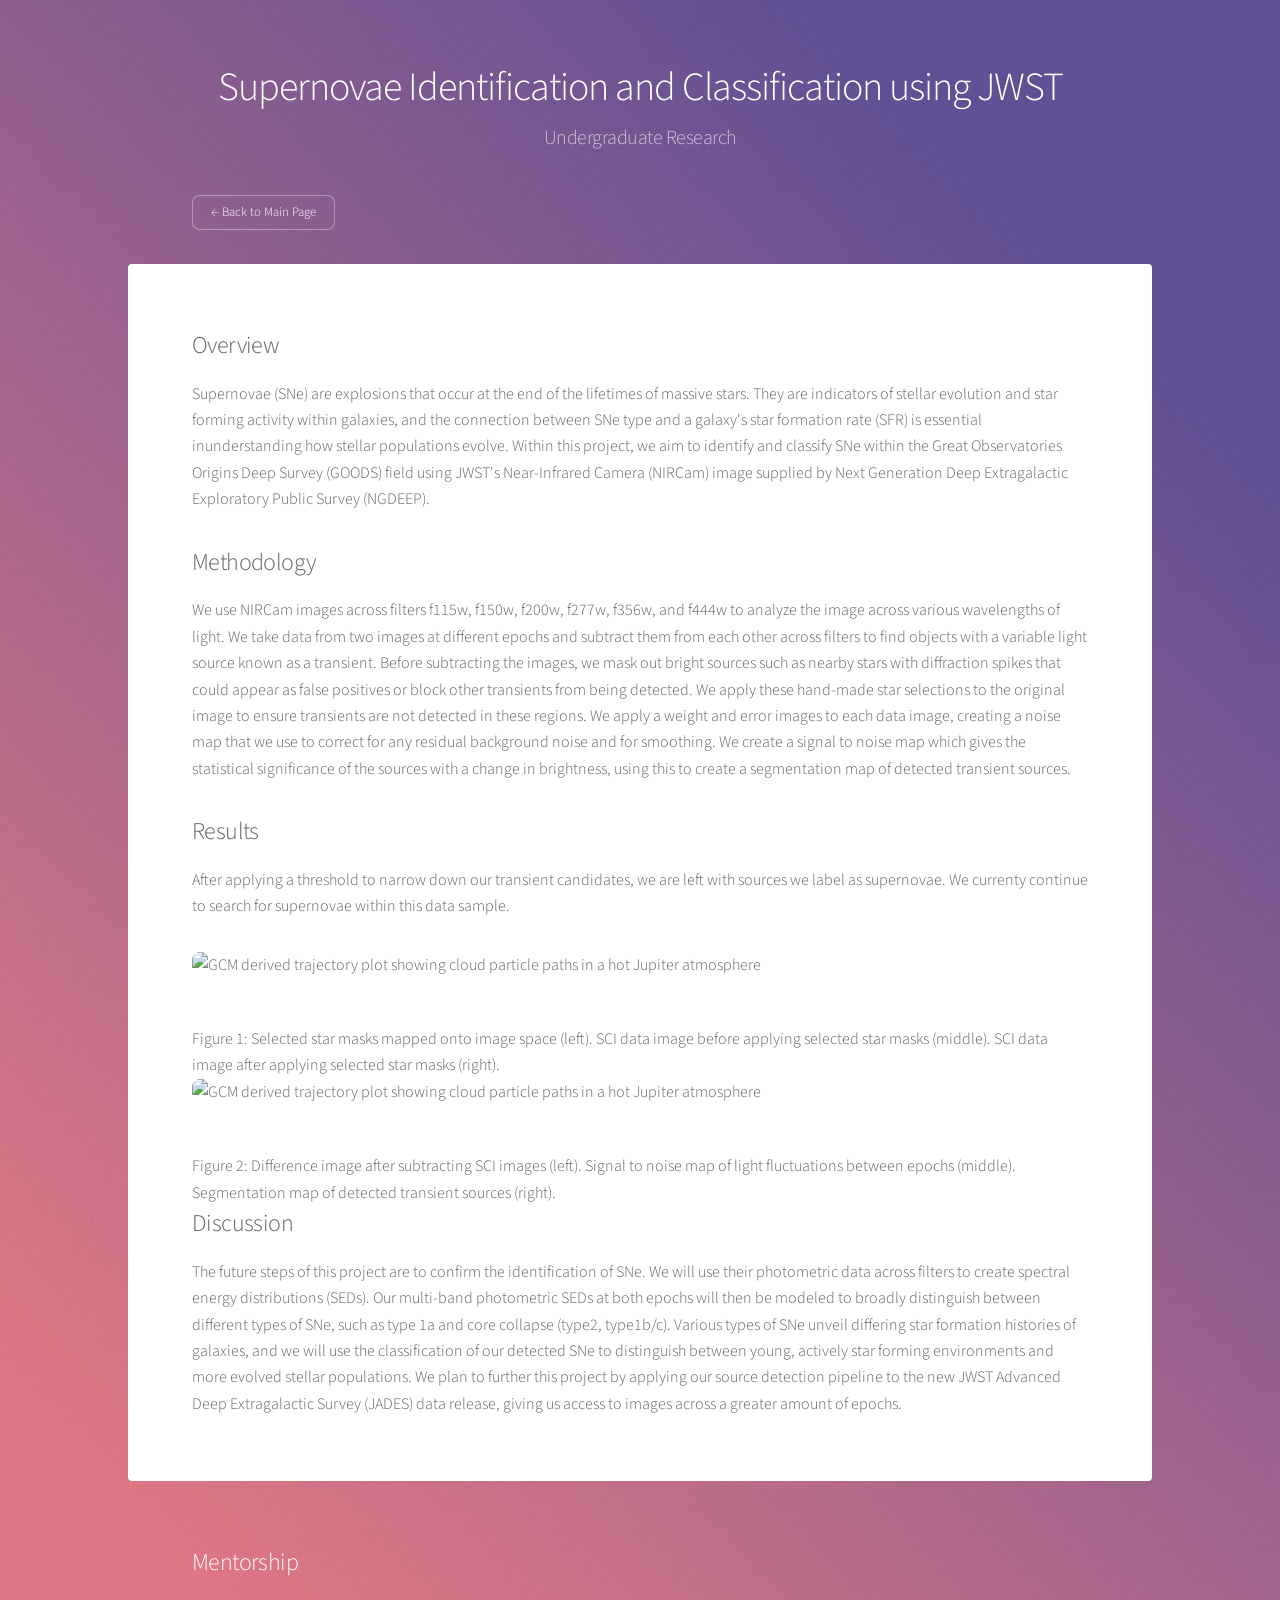
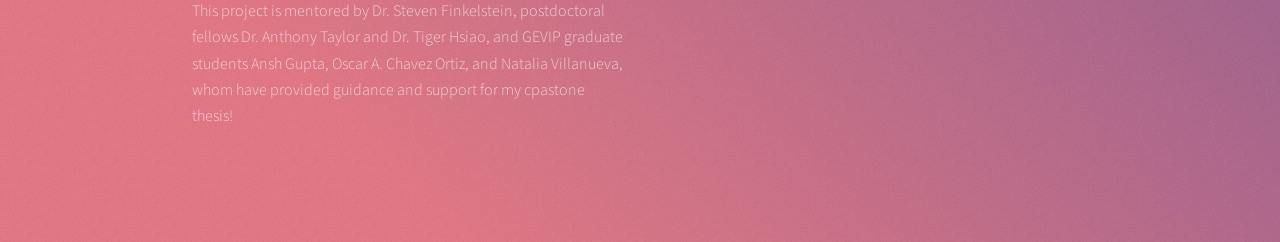
==== gevip_group.html @ 4cee55c4 "Add files via upload" ====
<!DOCTYPE HTML>
<!--
	Stellar by HTML5 UP
	html5up.net | @ajlkn
	Free for personal and commercial use under the CCA 3.0 license (html5up.net/license)
-->
<html>
	<head>
		<title>GEVIP Research</title>
		<meta charset="utf-8" />
		<meta name="viewport" content="width=device-width, initial-scale=1, user-scalable=no" />
		<link rel="stylesheet" href="assets/css/main.css" />
		<noscript><link rel="stylesheet" href="assets/css/noscript.css" /></noscript>
	</head>
	<body class="is-preload">

		<!-- Wrapper -->
			<div id="wrapper">

				<!-- Header -->
					<header id="header">
						<h1>Supernovae Identification and Classification using JWST
						</h1>
						<p>Undergraduate Research</p>

					<ul class="actions" >
   						<li><a href="index.html#research" class="button small">← Back to Main Page</a></li>
					</ul>

					</header>
					
					





				<!-- Main -->
					<div id="main">

						<!-- Content -->
							<section id="content" class="main">
								<!-- <span class="image main"><img src="images/pic04.jpg" alt="" /></span> -->
								
								<h2>Overview</h2>
								<p>
									Supernovae (SNe) are explosions that occur at the end of the lifetimes of massive stars. They are indicators of stellar evolution and star forming activity within galaxies, and the connection between SNe type and a galaxy's star formation rate (SFR) is essential inunderstanding how stellar populations evolve. Within this project, we aim to identify and classify SNe within the Great Observatories Origins Deep Survey (GOODS) field using JWST's Near-Infrared Camera (NIRCam) image supplied by Next Generation Deep Extragalactic Exploratory Public Survey (NGDEEP).
								</p>
								
								<h2>Methodology</h2>
								<p>We use NIRCam images across filters f115w, f150w, f200w, f277w, f356w, and f444w to analyze the image across various wavelengths of light. We take data from two images at different epochs and subtract them from each other across filters to find objects with a variable light source known as a transient. Before subtracting the images, we mask out bright sources such as nearby stars with diffraction spikes that could appear as false positives or block other transients from being detected. We apply these hand-made star selections to the original image to ensure transients are not detected in these regions. We apply a weight and error images to each data image, creating a noise map that we use to correct for any residual background noise and for smoothing. We create a signal to noise map which gives the statistical significance of the sources with a change in brightness, using this to create a segmentation map of detected transient sources. </p>								


								<h2>Results</h2>
								<p>After applying a threshold to narrow down our transient candidates, we are left with sources we label as supernovae. We currenty continue to search for supernovae within this data sample.</p>
								<div class = "figure-row">
									<figure>
    									<span class="image main"><img src="images/gevip_masking.png" alt="GCM derived trajectory plot showing cloud particle paths in a hot Jupiter atmosphere" /></span>
    									<figcaption>Figure 1: Selected star masks mapped onto image space (left). SCI data image before applying selected star masks (middle). SCI data image after applying selected star masks (right).</figcaption>
									</figure>

									<figure>
    									<span class="image main"><img src="images/gevip_seg.png" alt="GCM derived trajectory plot showing cloud particle paths in a hot Jupiter atmosphere" /></span>
    									<figcaption>Figure 2: Difference image after subtracting SCI images (left). Signal to noise map of light fluctuations between epochs (middle). Segmentation map of detected transient sources (right).</figcaption>
									</figure>
								</div>
								
					
								<h2>Discussion</h2>
								<p>The future steps of this project are to confirm the identification of SNe. We will use their photometric data across filters to create spectral energy distributions (SEDs). Our multi-band photometric SEDs at both epochs will then be modeled to broadly distinguish between different types of SNe, such as type 1a and core collapse (type2, type1b/c). Various types of SNe unveil differing star formation histories of galaxies, and we will use the classification of our detected SNe to distinguish between young, actively star forming environments and more evolved stellar populations. We plan to further this project by applying our source detection pipeline to the new JWST Advanced Deep Extragalactic Survey (JADES) data release, giving us access to images across a greater amount of epochs. </p>
							
							</section>

					</div>

				<!-- Footer -->
					<footer id="footer">
						<section>
							<h2>Mentorship</h2>
							<p>
								This project is mentored by Dr. Steven Finkelstein, postdoctoral fellows Dr. Anthony Taylor and Dr. Tiger Hsiao, and GEVIP graduate students Ansh Gupta, Oscar A. Chavez Ortiz, and Natalia Villanueva, whom have provided guidance and support for my cpastone thesis!
							</p>
							
						</section>
						
						<!-- <p class="copyright">&copy; Untitled. Design: <a href="https://html5up.net">HTML5 UP</a>.</p> -->
					</footer>

			</div>

		<!-- Scripts -->
			<script src="assets/js/jquery.min.js"></script>
			<script src="assets/js/jquery.scrollex.min.js"></script>
			<script src="assets/js/jquery.scrolly.min.js"></script>
			<script src="assets/js/browser.min.js"></script>
			<script src="assets/js/breakpoints.min.js"></script>
			<script src="assets/js/util.js"></script>
			<script src="assets/js/main.js"></script>

	</body>
</html>
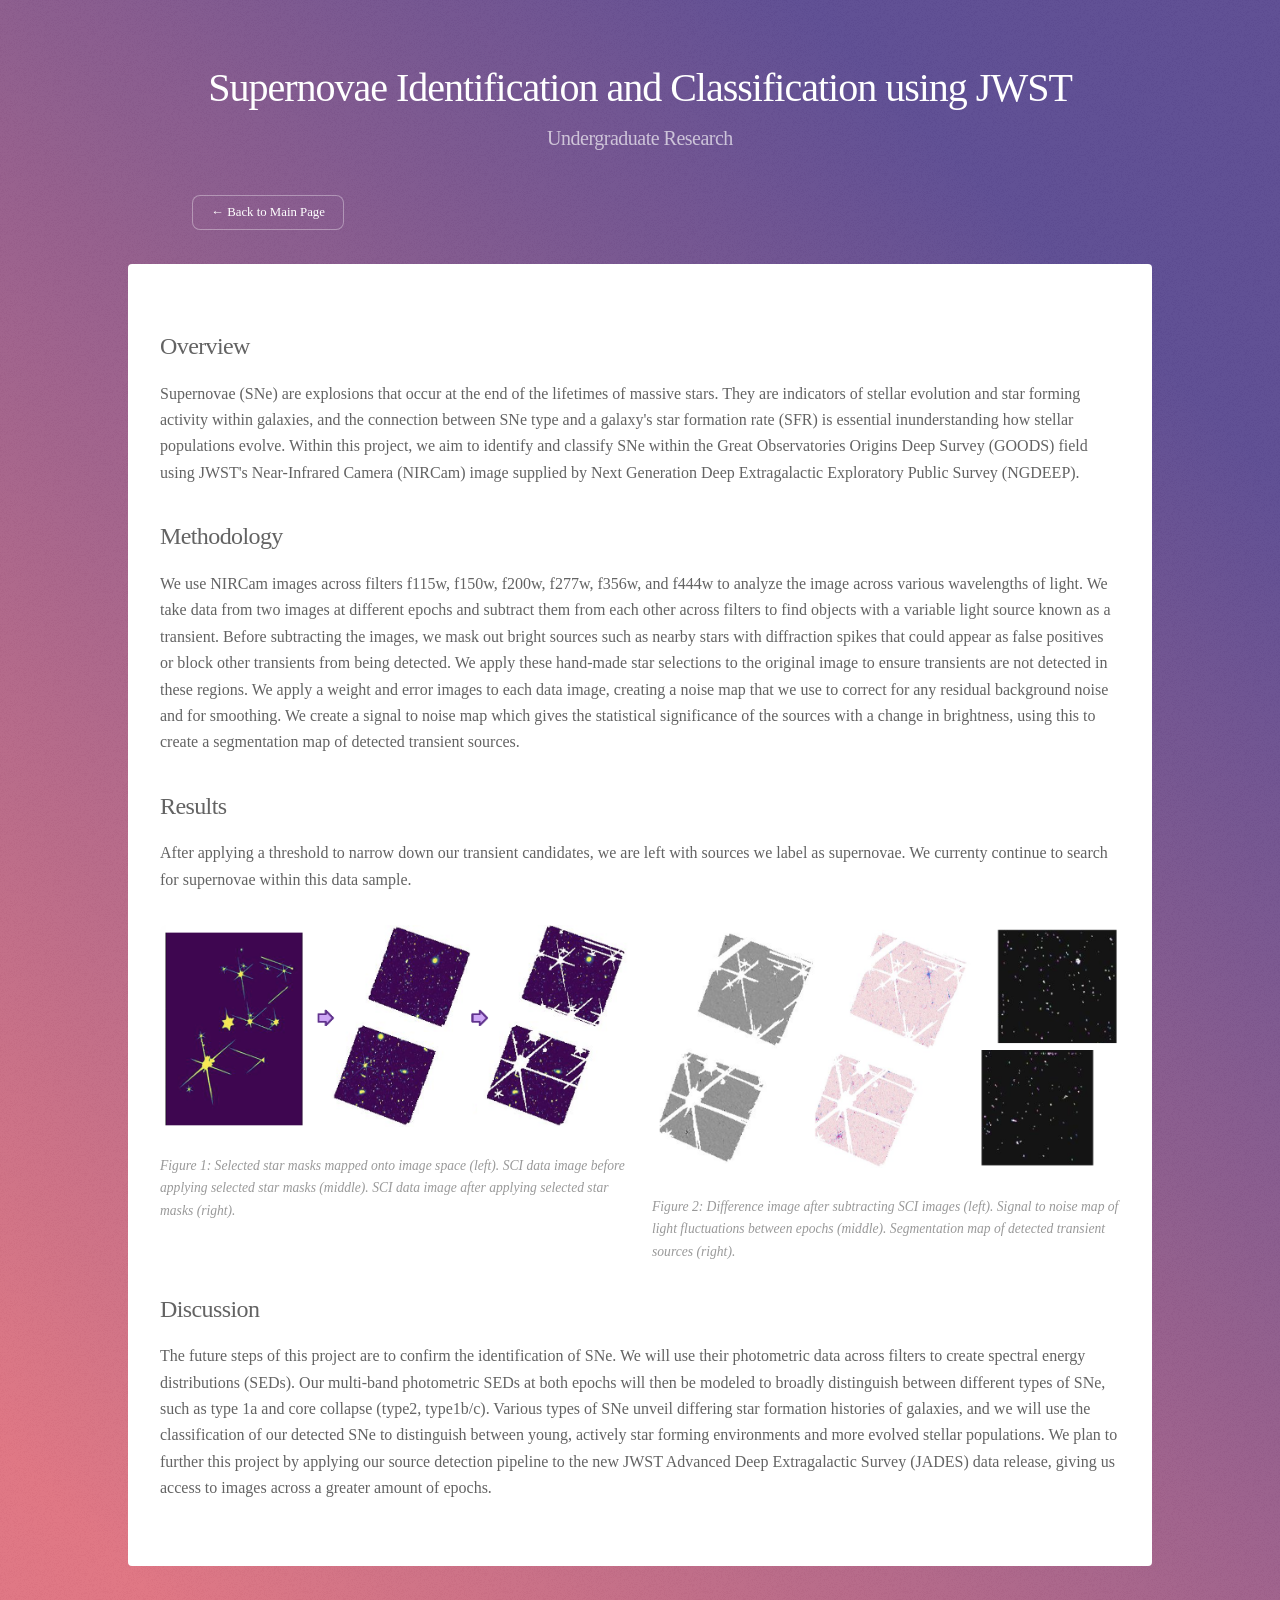
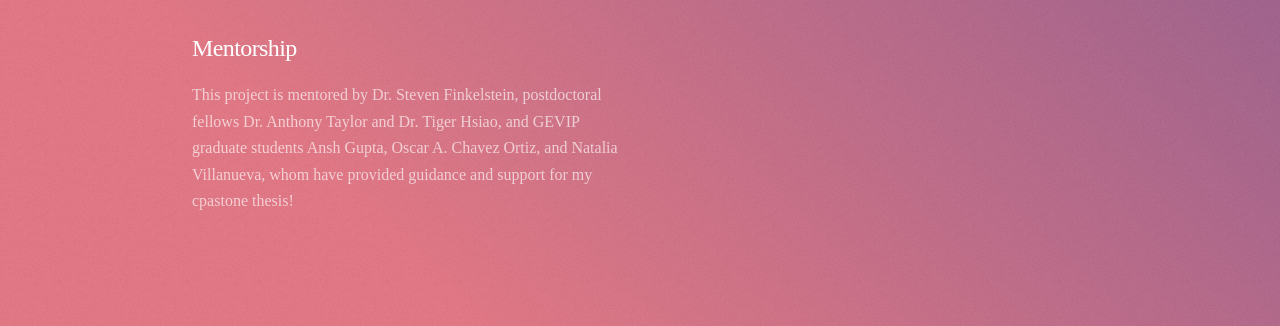
==== commit d501b6d4: "browser icon" ====
--- a/gevip_group.html
+++ b/gevip_group.html
@@ -12,6 +12,7 @@
 		<link rel="stylesheet" href="assets/css/main.css" />
 		<noscript><link rel="stylesheet" href="assets/css/noscript.css" /></noscript>
 	</head>
+	<link rel="icon" type="image/png" href="images/favicon.png" />
 	<body class="is-preload">
 
 		<!-- Wrapper -->
--- a/assets/css/noscript.css
+++ b/assets/css/noscript.css
@@ -0,0 +1,18 @@
+/*
+	Stellar by HTML5 UP
+	html5up.net | @ajlkn
+	Free for personal and commercial use under the CCA 3.0 license (html5up.net/license)
+*/
+
+/* Header */
+
+	body.is-preload #header.alt > * {
+		opacity: 1;
+	}
+
+	body.is-preload #header.alt .logo {
+		-moz-transform: none;
+		-webkit-transform: none;
+		-ms-transform: none;
+		transform: none;
+	}
